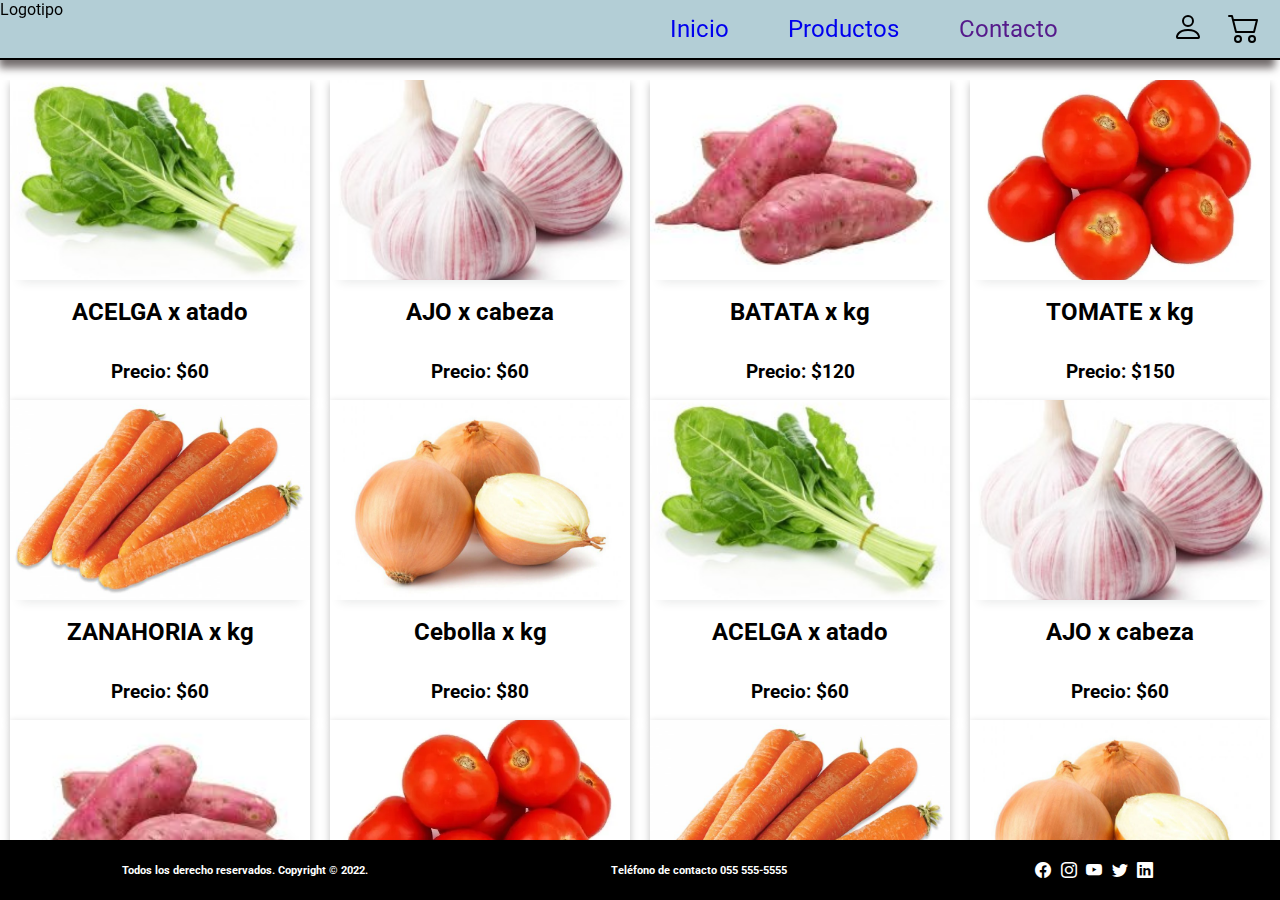
==== index.html @ 08e65d3b "first commit" ====
<!DOCTYPE html>
<html lang="es">
  <head>
    <meta charset="UTF-8" />
    <meta http-equiv="X-UA-Compatible" content="IE=edge" />
    <meta name="viewport" content="width=device-width, initial-scale=1.0" />
    <link rel="preconnect" href="https://fonts.googleapis.com">
    <link rel="preconnect" href="https://fonts.gstatic.com" crossorigin>
    <link href="https://fonts.googleapis.com/css2?family=Roboto:wght@400;700&family=The+Nautigal:wght@700&display=swap" rel="stylesheet">
   <link rel="stylesheet" href="https://cdn.jsdelivr.net/npm/bootstrap-icons@1.7.2/font/bootstrap-icons.css">
    <link rel="stylesheet" href="./style.css" />
    <title>Document</title>
  </head>
  <body>
    <header>
      <nav class="navbar">
          <div class="logo">
            Logotipo
          </div>
        <div class="barraMenu">
            <input type="checkbox" id="btn-menu" />
            <label for="btn-menu" id="burger">
              <svg xmlns="http://www.w3.org/2000/svg" width="32" height="32" fill="currentColor" class="bi bi-list" viewBox="0 0 16 16">
                <path  d="M2.5 12a.5.5 0 0 1 .5-.5h10a.5.5 0 0 1 0 1H3a.5.5 0 0 1-.5-.5zm0-4a.5.5 0 0 1 .5-.5h10a.5.5 0 0  1 0 1H3a.5.5 0 0 1-.5-.5zm0-4a.5.5 0 0 1 .5-.5h10a.5.5 0 0 1 0 1H3a.5.5 0 0 1-.5-.5z"/>
              </svg>
            </label>
            <div class="menu">
              <a href="#main">Inicio</a>
              <a href="#productos">Productos</a>
              <a href="">Contacto</a>
            </div>
            <div class="menuIcons">
              <a href=""></i>
                <svg xmlns="http://www.w3.org/2000/svg" width="32" height="32" viewBox="0 0 16 16">
                  <path d="M8 8a3 3 0 1 0 0-6 3 3 0 0 0 0 6zm2-3a2 2 0 1 1-4 0 2 2 0 0 1 4 0zm4 8c0 1-1 1-1 1H3s-1 0-1-1 1-4 6-4 6 3 6 4zm-1-.004c-.001-.246-.154-.986-.832-1.664C11.516 10.68 10.289 10 8 10c-2.29 0-3.516.68-4.168 1.332-.678.678-.83 1.418-.832 1.664h10z"/>
                </svg>              
              </a>
              <a href="">
                <svg xmlns="http://www.w3.org/2000/svg" width="32" height="32" viewBox="0 0 16 16">
                  <path d="M0 2.5A.5.5 0 0 1 .5 2H2a.5.5 0 0 1 .485.379L2.89 4H14.5a.5.5 0 0 1 .485.621l-1.5 6A.5.5 0 0 1 13 11H4a.5.5 0 0 1-.485-.379L1.61 3H.5a.5.5 0 0 1-.5-.5zM3.14 5l1.25 5h8.22l1.25-5H3.14zM5 13a1 1 0 1 0 0 2 1 1 0 0 0 0-2zm-2 1a2 2 0 1 1 4 0 2 2 0 0 1-4 0zm9-1a1 1 0 1 0 0 2 1 1 0 0 0 0-2zm-2 1a2 2 0 1 1 4 0 2 2 0 0 1-4 0z"/>
                </svg>
              </a>
            </div>
        </div>
      </nav>
    </header>
<!--     <main id="main">
       <div class="box-text">
         <h1>Frutas online</h1>
         <h3>Venta minorista de frutas y verduras</h3>
       </div>
    </main> -->
    <section id="productos">
      <div class="contenedor-grid">
        <div class="card">
          <img src="./img/Acelga.jpg" alt="acelga">
          <div class="contenido">
            <h2>ACELGA x atado</h2>
            <h3>Precio: $60</h3>
          </div>
        </div>
        <div class="card">
          <img src="./img/ajo.jpg" alt="ajo">
          <div class="contenido">
            <h2>AJO x cabeza</h2>
            <h3>Precio: $60</h3>
          </div>
        </div>
        <div class="card">
          <img src="./img/batata.jpg" alt="acelga">
          <div class="contenido">
            <h2>BATATA x kg</h2>
            <h3>Precio: $120</h3>
          </div>
        </div>
        <div class="card">
          <img src="./img/TomateOF.webp" alt="ajo">
          <div class="contenido">
            <h2>TOMATE x kg</h2>
            <h3>Precio: $150</h3>
          </div>
        </div>
        <div class="card">
          <img src="./img/Zanahoria.jpg" alt="acelga">
          <div class="contenido">
            <h2>ZANAHORIA x kg</h2>
            <h3>Precio: $60</h3>
          </div>
        </div>
        <div class="card">
          <img src="./img/cebolla.jpg" alt="ajo">
          <div class="contenido">
            <h2>Cebolla x kg</h2>
            <h3>Precio: $80</h3>
          </div>
        </div>
        <div class="card">
          <img src="./img/Acelga.jpg" alt="acelga">
          <div class="contenido">
            <h2>ACELGA x atado</h2>
            <h3>Precio: $60</h3>
          </div>
        </div>
        <div class="card">
          <img src="./img/ajo.jpg" alt="ajo">
          <div class="contenido">
            <h2>AJO x cabeza</h2>
            <h3>Precio: $60</h3>
          </div>
        </div>
        <div class="card">
          <img src="./img/batata.jpg" alt="acelga">
          <div class="contenido">
            <h2>BATATA x kg</h2>
            <h3>Precio: $120</h3>
          </div>
        </div>
        <div class="card">
          <img src="./img/TomateOF.webp" alt="ajo">
          <div class="contenido">
            <h2>TOMATE x kg</h2>
            <h3>Precio: $150</h3>
          </div>
        </div>
        <div class="card">
          <img src="./img/Zanahoria.jpg" alt="acelga">
          <div class="contenido">
            <h2>ZANAHORIA x kg</h2>
            <h3>Precio: $60</h3>
          </div>
        </div>
        <div class="card">
          <img src="./img/cebolla.jpg" alt="ajo">
          <div class="contenido">
            <h2>Cebolla x kg</h2>
            <h3>Precio: $80</h3>
          </div>
        </div>        
      </div>
    </section>
    <footer>
      <h6>Todos los derecho reservados. Copyright © 2022.</h6>
      <h6>Teléfono de contacto 055 555-5555</h6>
      <div class="footer_social">
          <a href="" target="_blank"><i class="bi bi-facebook"></i></a>
          <a href="" target="_blank"><i class="bi bi-instagram"></i></a>        
          <a href="" target="_blank"><i class="bi bi-youtube"></i></a>
          <a href="" target="_blank"><i class="bi bi-twitter"></i></a>
          <a href="" target="_blank"><i class="bi bi-linkedin"></i></a>
      </div>
    </footer>
  </body>
</html>
---- style.css ----
html {
  box-sizing: border-box;
  font-family: "Roboto", sans-serif;
  scroll-behavior: smooth;
}

*,
*::after,
*::before {
  margin: 0;
  padding: 0;
  box-sizing: inherit;
}


body {
 width: 100%;
 min-height: 100vh;
 display: flex;
 flex-direction: column;
}

.navbar {
  position:fixed;
  top: 0;
  left: 0;
  width: 100%;
  height: 60px;
  background-color: rgb(179, 206, 214);
  border-bottom: 2px solid #000;
  display: flex;
  justify-content: space-between;
  box-shadow: -3px 10px 8px -2px rgba(68, 60, 60, 0.75);
}

#btn-menu {
  display: none;
}
.barraMenu {
  width: 60%;
  display: flex;
  justify-content: flex-end;
  align-items: center;
}

#burger {
  cursor: pointer;
}

.menu {
  position: absolute;
  background-color: rgba(255, 255, 255, 0.6);
  color: #000;
  font-size: 1.5rem;
  width: 100%;
  border-radius: 5px;
  top: 70px;
  left: 0;
  width: 100%;
  display: flex;
  flex-direction: column;
  align-items: center;
  opacity: 0;
  transition: opacity 0.3s ease-in;
}

#btn-menu:checked ~ .menu {
  opacity: 95%;
}

svg {
  margin-right: 20px;
}

svg:hover {
  fill: rgb(214, 33, 33);
}

a {
  text-decoration: none;
  margin: 10px auto;
}

.menu a:hover {
  color: rgb(214, 33, 33);
}

#main {
  width: 100%;
  height: 100vh;
  padding-top:60px ;
  background-image: url(./img/frutas-verduras.webp);
  background-repeat: no-repeat;
  background-size: cover;  
  display: flex;
  justify-content:center;
  align-items: center;
}

h1 {
  font-family: 'The Nautigal', cursive;
  font-weight: 700;
  font-size: 8rem;
  color: rgb(245, 100, 100);
  padding: 30px;
  margin: 20px auto;
  text-shadow:4px 4px 4px #000000;
}

.box-text{
  display: flex;
  flex-direction: column;
  justify-content:center;
  align-items:center;
}

.box-text h3{
  font-family: 'The Nautigal', cursive;
  color:#fff;
  font-size: 2rem;
  font-weight: 400;
}

#productos {
  width: 100%;
  height: calc(100vh - 120px);
/*   background-image: url(./img/fruta_verdura2.jpg);
  background-repeat: no-repeat;
  background-size: cover;  
 */}

.contenedor-grid {
  width: 100%;
  height: 100%;
  margin-top: 80px;
  display: inline-flex;
  flex-wrap: wrap;
  justify-content:center;
  align-items:center;
  overflow: auto;
}

.card {
 width: 300px;
 height: 320px;
 margin: 0 auto;
 background-color:#fff;
 cursor: pointer;
 box-shadow: rgba(0, 0, 0, 0.24) 0px 3px 8px;
 overflow: hidden;
 display: flex;
 flex-direction: column;
 justify-content: space-between;
 align-items: center;
}

.card img {
  width: 100%;
  height: 200px;
  object-fit: cover;
  box-shadow: rgba(33, 35, 38, 0.1) 0px 12px 10px -10px;
}

.contenido {
  height: 100%;
  width: 100%;
  display: flex;
  flex-direction: column;
  justify-content: space-around;
  align-items: center;
}





/* FOOTER */

footer {
  margin-top: auto;
  width: 100%;
  height: 60px;
  background-color:rgb(0, 0, 0);
  color: white;
  display: flex;
  justify-content: space-around;
  align-items: center;
}

.footer_social {
  width:10%;
  display: flex;
  justify-content:center;
}

i {
  color: white;
}


@media (min-width: 768px) {
  #burger {
    display: none;
  }

  .barraMenu {
    width: 50%;
    justify-content: space-between;
  }

  .menu {
    position: static;
    width: 70%;
    background-color: transparent;
    opacity: 100%;
    color: #fff;
    display: flex;
    flex-direction: row;
    justify-content: flex-start;
    align-items: center;
  }

  h1 {
  font-size: 10rem;
}

.box-text{
  border: 1px solid #fff;
  border-radius: 15px;
  background-color: #ffffff70;
}

.box-text h3{
  color: rgb(65, 54, 54);
  font-size: 3rem;
  font-weight: 400;
}

}
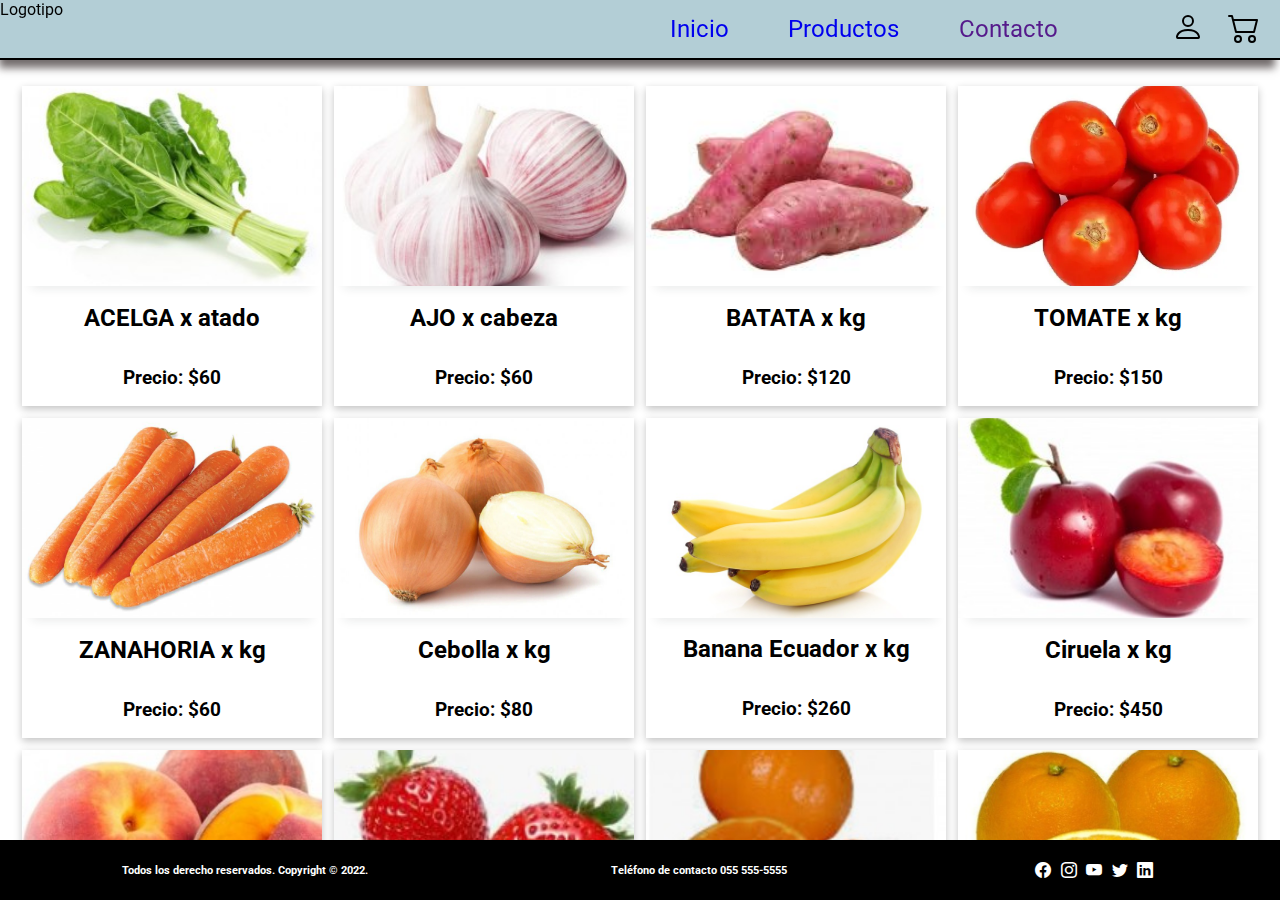
==== commit 08fc652b: "correcciones css" ====
--- a/index.html
+++ b/index.html
@@ -95,45 +95,45 @@
           </div>
         </div>
         <div class="card">
-          <img src="./img/Acelga.jpg" alt="acelga">
+          <img src="./img/BananaEcuador.jpg" alt="banana ecuador">
           <div class="contenido">
-            <h2>ACELGA x atado</h2>
-            <h3>Precio: $60</h3>
+            <h2>Banana Ecuador x kg</h2>
+            <h3>Precio: $260</h3>
           </div>
         </div>
         <div class="card">
-          <img src="./img/ajo.jpg" alt="ajo">
+          <img src="./img/ciruela.jpg" alt="ciruela">
           <div class="contenido">
-            <h2>AJO x cabeza</h2>
-            <h3>Precio: $60</h3>
+            <h2>Ciruela x kg</h2>
+            <h3>Precio: $450</h3>
           </div>
         </div>
         <div class="card">
-          <img src="./img/batata.jpg" alt="acelga">
+          <img src="./img/duraznoElegido.jpg" alt="durazno">
           <div class="contenido">
-            <h2>BATATA x kg</h2>
-            <h3>Precio: $120</h3>
+            <h2>Durazno elegido x kg</h2>
+            <h3>Precio: $350</h3>
           </div>
         </div>
         <div class="card">
-          <img src="./img/TomateOF.webp" alt="ajo">
+          <img src="./img/frutilla.jpg" alt="frutilla">
           <div class="contenido">
-            <h2>TOMATE x kg</h2>
-            <h3>Precio: $150</h3>
+            <h2>Frutilla x kg</h2>
+            <h3>Precio: $750</h3>
           </div>
         </div>
         <div class="card">
-          <img src="./img/Zanahoria.jpg" alt="acelga">
+          <img src="./img/mandarina.jpg" alt="mandarina">
           <div class="contenido">
-            <h2>ZANAHORIA x kg</h2>
-            <h3>Precio: $60</h3>
+            <h2>Mandarina x kg</h2>
+            <h3>Precio: $250</h3>
           </div>
         </div>
         <div class="card">
-          <img src="./img/cebolla.jpg" alt="ajo">
+          <img src="./img/naranjaElegida.jpg" alt="naranja">
           <div class="contenido">
-            <h2>Cebolla x kg</h2>
-            <h3>Precio: $80</h3>
+            <h2>Naranja Elegida x kg</h2>
+            <h3>Precio: $120</h3>
           </div>
         </div>        
       </div>
--- a/style.css
+++ b/style.css
@@ -133,6 +133,7 @@
   width: 100%;
   height: 100%;
   margin-top: 80px;
+  margin-bottom: 20px;
   display: inline-flex;
   flex-wrap: wrap;
   justify-content:center;
@@ -143,7 +144,7 @@
 .card {
  width: 300px;
  height: 320px;
- margin: 0 auto;
+ margin: 6px;
  background-color:#fff;
  cursor: pointer;
  box-shadow: rgba(0, 0, 0, 0.24) 0px 3px 8px;
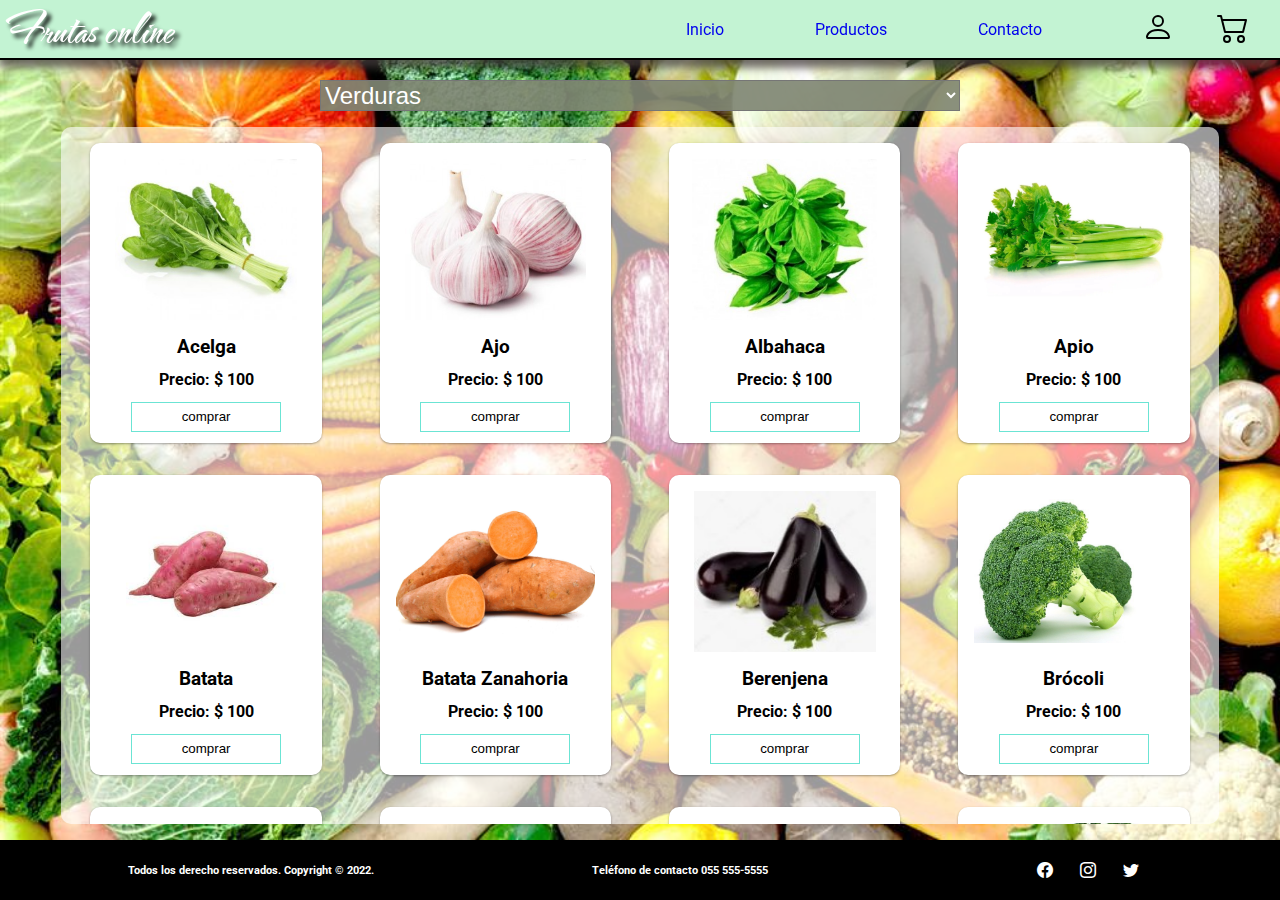
==== commit becc9006: "tercer commit" ====
--- a/index.html
+++ b/index.html
@@ -12,10 +12,10 @@
     <title>Document</title>
   </head>
   <body>
-    <header>
+    <header id="header">
       <nav class="navbar">
           <div class="logo">
-            Logotipo
+            Frutas online
           </div>
         <div class="barraMenu">
             <input type="checkbox" id="btn-menu" />
@@ -27,10 +27,11 @@
             <div class="menu">
               <a href="#main">Inicio</a>
               <a href="#productos">Productos</a>
-              <a href="">Contacto</a>
+              <a href="contacto.html">Contacto</a>
             </div>
             <div class="menuIcons">
-              <a href=""></i>
+              <div id="iconoUser"></div>
+              <a href="login.html" id="iconoLogin">
                 <svg xmlns="http://www.w3.org/2000/svg" width="32" height="32" viewBox="0 0 16 16">
                   <path d="M8 8a3 3 0 1 0 0-6 3 3 0 0 0 0 6zm2-3a2 2 0 1 1-4 0 2 2 0 0 1 4 0zm4 8c0 1-1 1-1 1H3s-1 0-1-1 1-4 6-4 6 3 6 4zm-1-.004c-.001-.246-.154-.986-.832-1.664C11.516 10.68 10.289 10 8 10c-2.29 0-3.516.68-4.168 1.332-.678.678-.83 1.418-.832 1.664h10z"/>
                 </svg>              
@@ -51,8 +52,13 @@
        </div>
     </main> -->
     <section id="productos">
-      <div class="contenedor-grid">
-        <div class="card">
+      <select id="select">
+       <option value="Verduras" selected>Verduras</option>
+       <option value="Frutas">Frutas</option>
+      </select>
+      <div id="grid-productos" class="grid-fluid">
+
+        <!-- <div class="card">
           <img src="./img/Acelga.jpg" alt="acelga">
           <div class="contenido">
             <h2>ACELGA x atado</h2>
@@ -135,19 +141,21 @@
             <h2>Naranja Elegida x kg</h2>
             <h3>Precio: $120</h3>
           </div>
-        </div>        
+        </div>         -->
       </div>
     </section>
     <footer>
-      <h6>Todos los derecho reservados. Copyright © 2022.</h6>
-      <h6>Teléfono de contacto 055 555-5555</h6>
+      <a href="#header">Ir a inicio</a>
+      <div class="footer-text">
+       <h6>Todos los derecho reservados. Copyright © 2022.</h6>
+       <h6>Teléfono de contacto 055 555-5555</h6>
+      </div>
       <div class="footer_social">
           <a href="" target="_blank"><i class="bi bi-facebook"></i></a>
           <a href="" target="_blank"><i class="bi bi-instagram"></i></a>        
-          <a href="" target="_blank"><i class="bi bi-youtube"></i></a>
           <a href="" target="_blank"><i class="bi bi-twitter"></i></a>
-          <a href="" target="_blank"><i class="bi bi-linkedin"></i></a>
-      </div>
+       </div>
     </footer>
+    <script src="./app.js" type="module"></script>
   </body>
 </html>
--- a/style.css
+++ b/style.css
@@ -12,7 +12,6 @@
   box-sizing: inherit;
 }
 
-
 body {
  width: 100%;
  min-height: 100vh;
@@ -20,13 +19,11 @@
  flex-direction: column;
 }
 
+
 .navbar {
-  position:fixed;
-  top: 0;
-  left: 0;
   width: 100%;
   height: 60px;
-  background-color: rgb(179, 206, 214);
+  background-color: rgb(195, 243, 211);
   border-bottom: 2px solid #000;
   display: flex;
   justify-content: space-between;
@@ -36,6 +33,8 @@
 #btn-menu {
   display: none;
 }
+
+
 .barraMenu {
   width: 60%;
   display: flex;
@@ -43,7 +42,14 @@
   align-items: center;
 }
 
-#burger {
+.menuIcons {
+  width: 150px;
+  display: flex;
+  justify-content: space-around;
+  align-items: center;
+}
+
+/* #burger {
   cursor: pointer;
 }
 
@@ -62,10 +68,10 @@
   align-items: center;
   opacity: 0;
   transition: opacity 0.3s ease-in;
-}
+} */
 
 #btn-menu:checked ~ .menu {
-  opacity: 95%;
+  opacity: 97%;
 }
 
 svg {
@@ -79,6 +85,18 @@
 a {
   text-decoration: none;
   margin: 10px auto;
+}
+
+#iconoUser {
+  width:40px;
+  height:40px;
+  background-color:rgba(60, 60, 134, 0.561);
+  border-radius: 50%;
+  color:white;
+  text-transform: uppercase;
+  font-size: 1.5rem;
+  text-align: center;
+  line-height: 40px;
 }
 
 .menu a:hover {
@@ -97,14 +115,25 @@
   align-items: center;
 }
 
-h1 {
+h1, .logo {
   font-family: 'The Nautigal', cursive;
   font-weight: 700;
+  text-shadow:4px 4px 4px #000000;
+}
+
+h1 {
+  color: rgb(148, 44, 44);
   font-size: 8rem;
-  color: rgb(245, 100, 100);
   padding: 30px;
   margin: 20px auto;
-  text-shadow:4px 4px 4px #000000;
+}
+
+.logo {
+  width:250px;
+  height:50px;
+  color:#fff;
+  font-size: 3rem;
+  margin-left: 5px;
 }
 
 .box-text{
@@ -123,75 +152,109 @@
 
 #productos {
   width: 100%;
-  height: calc(100vh - 120px);
-/*   background-image: url(./img/fruta_verdura2.jpg);
+  height: 62.5vh;
+  background-image: url(./img/fruta_verdura2.jpg);
   background-repeat: no-repeat;
   background-size: cover;  
- */}
-
-.contenedor-grid {
-  width: 100%;
-  height: 100%;
-  margin-top: 80px;
-  margin-bottom: 20px;
-  display: inline-flex;
-  flex-wrap: wrap;
-  justify-content:center;
-  align-items:center;
+  display: flex;
+  flex-direction: column;
+  justify-content: center;
+  align-items: center;
+}
+
+#select {
+  width: 50%;
+  height: 50px;
+  font-size: 1.5rem;
+  margin-top:10px;
+  background-color: rgba(128, 134, 115, 0.918);
+  color: #fff;
+}
+
+ .grid-fluid {
+  background-color: rgba(255, 255, 255, 0.6);
+  margin: 1rem auto;
+  max-width: 95%;
+  border-radius: 10px;
+  display: grid;
+  grid-template-columns: repeat(auto-fit, minmax(280px, 1fr));
   overflow: auto;
 }
 
-.card {
- width: 300px;
- height: 320px;
- margin: 6px;
- background-color:#fff;
- cursor: pointer;
- box-shadow: rgba(0, 0, 0, 0.24) 0px 3px 8px;
- overflow: hidden;
+.product-card {
+  background-color: white;
+  margin: 1rem auto;
+  padding: 1rem;
+  width: 80%;
+  height: 300px;
+  border-radius: 10px;
+  box-shadow: rgba(0, 0, 0, 0.12) 0px 1px 3px, rgba(0, 0, 0, 0.24) 0px 1px 2px;
+}
+.product-card:hover {
+  box-shadow: rgba(14, 30, 37, 0.12) 0px 2px 4px 0px, rgba(14, 30, 37, 0.32) 0px 2px 16px 0px;
+}
+.product-card img {
+  margin: 0;
+  width: 100%;
+  height: 60%;
+  object-fit: contain;
+}
+.product-card .card-info {
+  height: 120px;
+  display: flex;
+  flex-direction: column;
+  justify-content: space-evenly;
+  align-items: center;
+}
+.product-card .card-info .btn {
+  width: 150px;
+  height: 30px;
+  background-color: transparent;
+  border: 0.5px solid #6be4d4;
+  transition: background-color 0.2s ease-in-out;
+}
+.product-card .card-info .btn:hover {
+  background-color: #bfcecb;
+  border: 0.5px solid #000;
+}
+
+
+
+
+/* FOOTER */
+
+footer {
+  margin-top: auto;
+  width: 100%;
+  height: 30vh;
+  background-color:rgb(0, 0, 0);
+  color: white;
+  display: flex;
+  flex-direction: column;
+  justify-content: space-around;
+  align-items: center;
+}
+
+footer a {
+  text-decoration: none;
+  padding: 10px;
+  border-radius: 10px;
+  color: white;
+  /* background-color: rgb(40, 77, 82); */
+}
+
+.footer-text {
  display: flex;
  flex-direction: column;
- justify-content: space-between;
+ justify-content: center;
  align-items: center;
-}
-
-.card img {
-  width: 100%;
-  height: 200px;
-  object-fit: cover;
-  box-shadow: rgba(33, 35, 38, 0.1) 0px 12px 10px -10px;
-}
-
-.contenido {
-  height: 100%;
-  width: 100%;
-  display: flex;
-  flex-direction: column;
-  justify-content: space-around;
-  align-items: center;
-}
-
-
-
-
-
-/* FOOTER */
-
-footer {
-  margin-top: auto;
-  width: 100%;
-  height: 60px;
-  background-color:rgb(0, 0, 0);
-  color: white;
-  display: flex;
-  justify-content: space-around;
-  align-items: center;
 }
 
 .footer_social {
   width:10%;
   display: flex;
   justify-content:center;
+  
 }
 
 i {
@@ -208,8 +271,13 @@
     width: 50%;
     justify-content: space-between;
   }
-
-  .menu {
+.navbar {
+  position:fixed;
+  top: 0;
+  left: 0;
+}
+
+.menu {
     position: static;
     width: 70%;
     background-color: transparent;
@@ -225,6 +293,16 @@
   font-size: 10rem;
 }
 
+#select{
+ margin-top: 40px;
+}
+
+#productos {
+  width: 100%;
+  height: calc(100vh - 100px);
+  margin-top: 40px;
+}
+
 .box-text{
   border: 1px solid #fff;
   border-radius: 15px;
@@ -237,4 +315,20 @@
   font-weight: 400;
 }
 
-}
+footer {
+  height: 60px;
+  flex-direction:row;
+  justify-content:space-around;
+}
+
+.footer-text {
+  width: 50%;
+  flex-direction:row;
+  justify-content:space-between;
+}
+
+footer a[href="#header"] {
+  display: none;
+}
+
+}
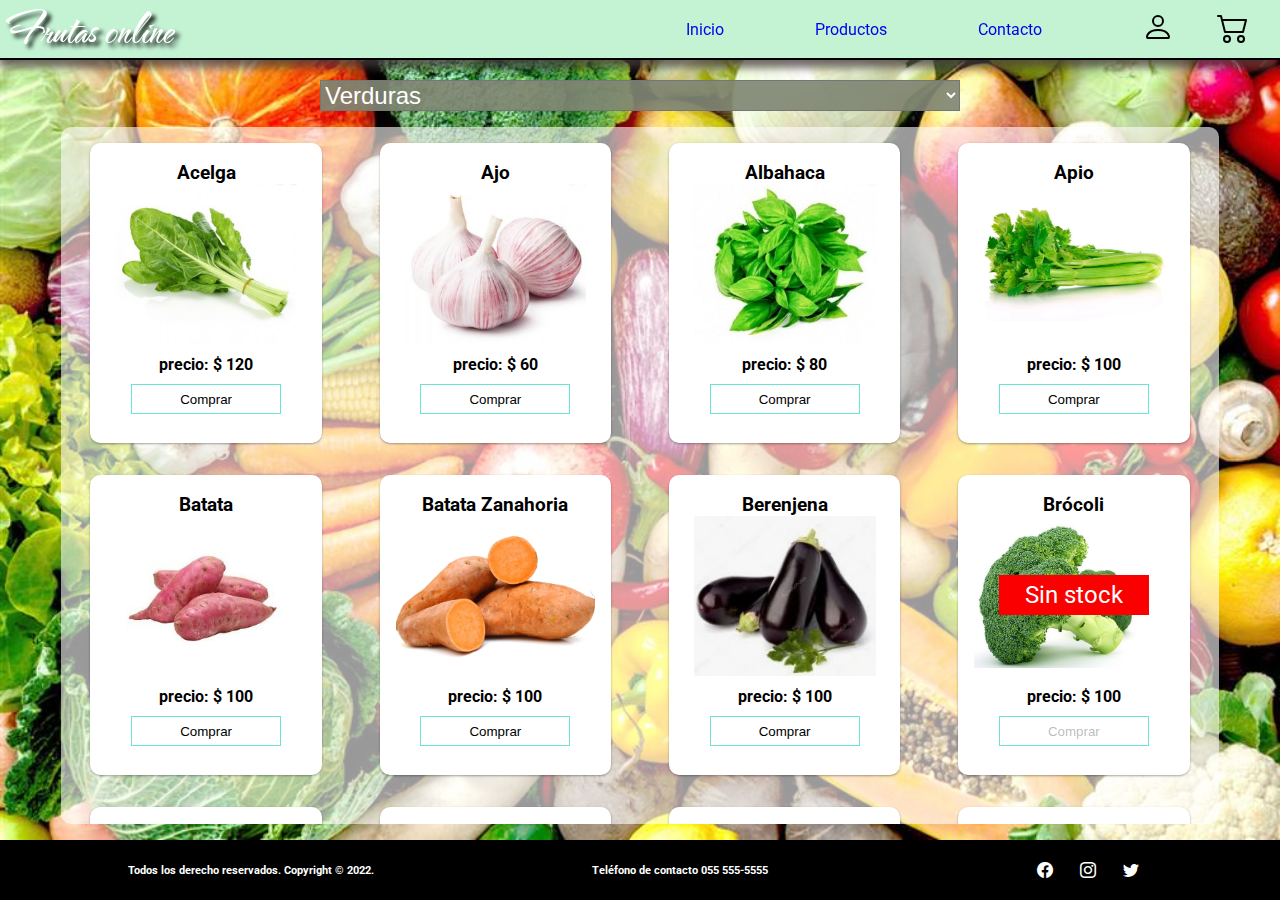
==== commit 2a6335a2: "terminando con el carrito" ====
--- a/index.html
+++ b/index.html
@@ -4,48 +4,78 @@
     <meta charset="UTF-8" />
     <meta http-equiv="X-UA-Compatible" content="IE=edge" />
     <meta name="viewport" content="width=device-width, initial-scale=1.0" />
-    <link rel="preconnect" href="https://fonts.googleapis.com">
-    <link rel="preconnect" href="https://fonts.gstatic.com" crossorigin>
-    <link href="https://fonts.googleapis.com/css2?family=Roboto:wght@400;700&family=The+Nautigal:wght@700&display=swap" rel="stylesheet">
-   <link rel="stylesheet" href="https://cdn.jsdelivr.net/npm/bootstrap-icons@1.7.2/font/bootstrap-icons.css">
+    <link rel="preconnect" href="https://fonts.googleapis.com" />
+    <link rel="preconnect" href="https://fonts.gstatic.com" crossorigin />
+    <link
+      href="https://fonts.googleapis.com/css2?family=Roboto:wght@400;700&family=The+Nautigal:wght@700&display=swap"
+      rel="stylesheet"
+    />
+    <link
+      rel="stylesheet"
+      href="https://cdn.jsdelivr.net/npm/bootstrap-icons@1.7.2/font/bootstrap-icons.css"
+    />
     <link rel="stylesheet" href="./style.css" />
     <title>Document</title>
   </head>
   <body>
     <header id="header">
       <nav class="navbar">
-          <div class="logo">
-            Frutas online
+        <div class="logo">Frutas online</div>
+        <div class="barraMenu">
+          <input type="checkbox" id="btn-menu" />
+          <label for="btn-menu" id="burger">
+            <svg
+              xmlns="http://www.w3.org/2000/svg"
+              width="32"
+              height="32"
+              fill="currentColor"
+              class="bi bi-list"
+              viewBox="0 0 16 16"
+            >
+              <path
+                d="M2.5 12a.5.5 0 0 1 .5-.5h10a.5.5 0 0 1 0 1H3a.5.5 0 0 1-.5-.5zm0-4a.5.5 0 0 1 .5-.5h10a.5.5 0 0  1 0 1H3a.5.5 0 0 1-.5-.5zm0-4a.5.5 0 0 1 .5-.5h10a.5.5 0 0 1 0 1H3a.5.5 0 0 1-.5-.5z"
+              />
+            </svg>
+          </label>
+          <div class="menu">
+            <a href="#main">Inicio</a>
+            <a href="#productos">Productos</a>
+            <a href="contacto.html">Contacto</a>
           </div>
-        <div class="barraMenu">
-            <input type="checkbox" id="btn-menu" />
-            <label for="btn-menu" id="burger">
-              <svg xmlns="http://www.w3.org/2000/svg" width="32" height="32" fill="currentColor" class="bi bi-list" viewBox="0 0 16 16">
-                <path  d="M2.5 12a.5.5 0 0 1 .5-.5h10a.5.5 0 0 1 0 1H3a.5.5 0 0 1-.5-.5zm0-4a.5.5 0 0 1 .5-.5h10a.5.5 0 0  1 0 1H3a.5.5 0 0 1-.5-.5zm0-4a.5.5 0 0 1 .5-.5h10a.5.5 0 0 1 0 1H3a.5.5 0 0 1-.5-.5z"/>
+          <div class="menuIcons">
+            <div id="iconoUser"></div>
+            <a href="login.html" id="iconoLogin">
+              <svg
+                xmlns="http://www.w3.org/2000/svg"
+                width="32"
+                height="32"
+                viewBox="0 0 16 16"
+              >
+                <path
+                  d="M8 8a3 3 0 1 0 0-6 3 3 0 0 0 0 6zm2-3a2 2 0 1 1-4 0 2 2 0 0 1 4 0zm4 8c0 1-1 1-1 1H3s-1 0-1-1 1-4 6-4 6 3 6 4zm-1-.004c-.001-.246-.154-.986-.832-1.664C11.516 10.68 10.289 10 8 10c-2.29 0-3.516.68-4.168 1.332-.678.678-.83 1.418-.832 1.664h10z"
+                />
               </svg>
-            </label>
-            <div class="menu">
-              <a href="#main">Inicio</a>
-              <a href="#productos">Productos</a>
-              <a href="contacto.html">Contacto</a>
-            </div>
-            <div class="menuIcons">
-              <div id="iconoUser"></div>
-              <a href="login.html" id="iconoLogin">
-                <svg xmlns="http://www.w3.org/2000/svg" width="32" height="32" viewBox="0 0 16 16">
-                  <path d="M8 8a3 3 0 1 0 0-6 3 3 0 0 0 0 6zm2-3a2 2 0 1 1-4 0 2 2 0 0 1 4 0zm4 8c0 1-1 1-1 1H3s-1 0-1-1 1-4 6-4 6 3 6 4zm-1-.004c-.001-.246-.154-.986-.832-1.664C11.516 10.68 10.289 10 8 10c-2.29 0-3.516.68-4.168 1.332-.678.678-.83 1.418-.832 1.664h10z"/>
-                </svg>              
-              </a>
-              <a href="">
-                <svg xmlns="http://www.w3.org/2000/svg" width="32" height="32" viewBox="0 0 16 16">
-                  <path d="M0 2.5A.5.5 0 0 1 .5 2H2a.5.5 0 0 1 .485.379L2.89 4H14.5a.5.5 0 0 1 .485.621l-1.5 6A.5.5 0 0 1 13 11H4a.5.5 0 0 1-.485-.379L1.61 3H.5a.5.5 0 0 1-.5-.5zM3.14 5l1.25 5h8.22l1.25-5H3.14zM5 13a1 1 0 1 0 0 2 1 1 0 0 0 0-2zm-2 1a2 2 0 1 1 4 0 2 2 0 0 1-4 0zm9-1a1 1 0 1 0 0 2 1 1 0 0 0 0-2zm-2 1a2 2 0 1 1 4 0 2 2 0 0 1-4 0z"/>
+            </a>
+            <a href="" id="iconoCarrito">
+              <div class="contenedor-icono-carrito">
+                <svg
+                  xmlns="http://www.w3.org/2000/svg"
+                  width="32"
+                  height="32"
+                  viewBox="0 0 16 16"
+                >
+                  <path
+                    d="M0 2.5A.5.5 0 0 1 .5 2H2a.5.5 0 0 1 .485.379L2.89 4H14.5a.5.5 0 0 1 .485.621l-1.5 6A.5.5 0 0 1 13 11H4a.5.5 0 0 1-.485-.379L1.61 3H.5a.5.5 0 0 1-.5-.5zM3.14 5l1.25 5h8.22l1.25-5H3.14zM5 13a1 1 0 1 0 0 2 1 1 0 0 0 0-2zm-2 1a2 2 0 1 1 4 0 2 2 0 0 1-4 0zm9-1a1 1 0 1 0 0 2 1 1 0 0 0 0-2zm-2 1a2 2 0 1 1 4 0 2 2 0 0 1-4 0z"
+                  />
                 </svg>
-              </a>
-            </div>
+                <div id="num-items"></div>
+              </div>
+            </a>
+          </div>
         </div>
       </nav>
     </header>
-<!--     <main id="main">
+    <!--         <main id="main">
        <div class="box-text">
          <h1>Frutas online</h1>
          <h3>Venta minorista de frutas y verduras</h3>
@@ -53,109 +83,72 @@
     </main> -->
     <section id="productos">
       <select id="select">
-       <option value="Verduras" selected>Verduras</option>
-       <option value="Frutas">Frutas</option>
+        <option value="Verduras" selected>Verduras</option>
+        <option value="Frutas">Frutas</option>
       </select>
-      <div id="grid-productos" class="grid-fluid">
+      <div id="grid-productos" class="grid-fluid"></div>
+    </section>
 
-        <!-- <div class="card">
-          <img src="./img/Acelga.jpg" alt="acelga">
-          <div class="contenido">
-            <h2>ACELGA x atado</h2>
-            <h3>Precio: $60</h3>
-          </div>
+    <section class="contenedor-carrito">
+      <div class="carrito">
+        <h2 class="titulo-carrito">Carrito de compras</h2>
+        <div class="headerCarrito">
+          <h3>Items</h3>
+          <h3>Cantidad</h3>
+          <h3>Precio</h3>
+          <h3>Total</h3>
         </div>
-        <div class="card">
-          <img src="./img/ajo.jpg" alt="ajo">
-          <div class="contenido">
-            <h2>AJO x cabeza</h2>
-            <h3>Precio: $60</h3>
-          </div>
-        </div>
-        <div class="card">
-          <img src="./img/batata.jpg" alt="acelga">
-          <div class="contenido">
-            <h2>BATATA x kg</h2>
-            <h3>Precio: $120</h3>
-          </div>
-        </div>
-        <div class="card">
-          <img src="./img/TomateOF.webp" alt="ajo">
-          <div class="contenido">
-            <h2>TOMATE x kg</h2>
-            <h3>Precio: $150</h3>
-          </div>
-        </div>
-        <div class="card">
-          <img src="./img/Zanahoria.jpg" alt="acelga">
-          <div class="contenido">
-            <h2>ZANAHORIA x kg</h2>
-            <h3>Precio: $60</h3>
-          </div>
-        </div>
-        <div class="card">
-          <img src="./img/cebolla.jpg" alt="ajo">
-          <div class="contenido">
-            <h2>Cebolla x kg</h2>
-            <h3>Precio: $80</h3>
-          </div>
-        </div>
-        <div class="card">
-          <img src="./img/BananaEcuador.jpg" alt="banana ecuador">
-          <div class="contenido">
-            <h2>Banana Ecuador x kg</h2>
-            <h3>Precio: $260</h3>
-          </div>
-        </div>
-        <div class="card">
-          <img src="./img/ciruela.jpg" alt="ciruela">
-          <div class="contenido">
-            <h2>Ciruela x kg</h2>
-            <h3>Precio: $450</h3>
-          </div>
-        </div>
-        <div class="card">
-          <img src="./img/duraznoElegido.jpg" alt="durazno">
-          <div class="contenido">
-            <h2>Durazno elegido x kg</h2>
-            <h3>Precio: $350</h3>
-          </div>
-        </div>
-        <div class="card">
-          <img src="./img/frutilla.jpg" alt="frutilla">
-          <div class="contenido">
-            <h2>Frutilla x kg</h2>
-            <h3>Precio: $750</h3>
-          </div>
-        </div>
-        <div class="card">
-          <img src="./img/mandarina.jpg" alt="mandarina">
-          <div class="contenido">
-            <h2>Mandarina x kg</h2>
-            <h3>Precio: $250</h3>
-          </div>
-        </div>
-        <div class="card">
-          <img src="./img/naranjaElegida.jpg" alt="naranja">
-          <div class="contenido">
-            <h2>Naranja Elegida x kg</h2>
-            <h3>Precio: $120</h3>
-          </div>
-        </div>         -->
+        <div id="itemsCarrito"></div>
+        <div id="footerCarrito"></div>
       </div>
     </section>
     <footer>
       <a href="#header">Ir a inicio</a>
       <div class="footer-text">
-       <h6>Todos los derecho reservados. Copyright © 2022.</h6>
-       <h6>Teléfono de contacto 055 555-5555</h6>
+        <h6>Todos los derecho reservados. Copyright © 2022.</h6>
+        <h6>Teléfono de contacto 055 555-5555</h6>
       </div>
       <div class="footer_social">
-          <a href="" target="_blank"><i class="bi bi-facebook"></i></a>
-          <a href="" target="_blank"><i class="bi bi-instagram"></i></a>        
-          <a href="" target="_blank"><i class="bi bi-twitter"></i></a>
-       </div>
+        <a href="" target="_blank"><i class="bi bi-facebook"></i></a>
+        <a href="" target="_blank"><i class="bi bi-instagram"></i></a>
+        <a href="" target="_blank"><i class="bi bi-twitter"></i></a>
+      </div>
     </footer>
+
+    <template id="template-card">
+      <article class="product-card">
+        <h3></h3>
+        <img />
+        <div class="sinStock">Sin stock</div>
+        <div class="card-info">
+          <h4></h4>
+          <button class="btn">Comprar</button>
+        </div>
+      </article>
+    </template>
+
+    <template id="template-carrito">
+      <div class="row-carrito">
+        <img />
+        <h3 id="item"></h3>
+        <div><input type="number" id="inputCantidad" min="0" /></div>
+        <h4>$<span>precio</span></h4>
+        <h3>$ <span>total</span></h3>
+      </div>
+    </template>
+
+    <template id="template-footer">
+      <div class="footer-linea1">
+        <h4>Total carrito</h4>
+        <div class="nCantidad"></div>
+        <button class="btn-vaciar">Vaciar carrito</button>
+        <h3 class="totalCarrito">$ <span>total</span></h3>
+      </div>
+      <div class="footer-linea2">
+       <button class="btn-footer" id="btnContinuar">Continuar comprando</button> 
+       <button class="btn-footer" id="btnComprar">Terminar compra</button> 
+      </div>
+    </template>
     <script src="./app.js" type="module"></script>
   </body>
 </html>
--- a/style.css
+++ b/style.css
@@ -2,6 +2,8 @@
   box-sizing: border-box;
   font-family: "Roboto", sans-serif;
   scroll-behavior: smooth;
+  --mostarDesplegable: polygon(0 0, 100% 0, 100% 100%, 0 100%);
+  --ocultarDesplegable: polygon(0 0, 100% 0, 100% 0, 0 0);
 }
 
 *,
@@ -13,12 +15,12 @@
 }
 
 body {
- width: 100%;
- min-height: 100vh;
- display: flex;
- flex-direction: column;
-}
-
+  width: 100%;
+  min-height: 100vh;
+  display: flex;
+  flex-direction: column;
+  overflow: hidden;
+}
 
 .navbar {
   width: 100%;
@@ -33,7 +35,6 @@
 #btn-menu {
   display: none;
 }
-
 
 .barraMenu {
   width: 60%;
@@ -88,17 +89,35 @@
 }
 
 #iconoUser {
-  width:40px;
-  height:40px;
-  background-color:rgba(60, 60, 134, 0.561);
+  width: 40px;
+  height: 40px;
+  background-color: rgba(60, 60, 134, 0.561);
   border-radius: 50%;
-  color:white;
+  color: white;
   text-transform: uppercase;
   font-size: 1.5rem;
   text-align: center;
   line-height: 40px;
 }
 
+.contenedor-icono-carrito {
+  position: relative;
+}
+
+#num-items {
+  width: 25px;
+  height: 25px;
+  background-color: red;
+  color: white;
+  z-index: 100;
+  border-radius: 50%;
+  position: absolute;
+  top: -8px;
+  left: 15px;
+  text-align: center;
+  line-height: 25px;
+}
+
 .menu a:hover {
   color: rgb(214, 33, 33);
 }
@@ -106,19 +125,20 @@
 #main {
   width: 100%;
   height: 100vh;
-  padding-top:60px ;
+  padding-top: 60px;
   background-image: url(./img/frutas-verduras.webp);
   background-repeat: no-repeat;
-  background-size: cover;  
-  display: flex;
-  justify-content:center;
-  align-items: center;
-}
-
-h1, .logo {
-  font-family: 'The Nautigal', cursive;
+  background-size: cover;
+  display: flex;
+  justify-content: center;
+  align-items: center;
+}
+
+h1,
+.logo {
+  font-family: "The Nautigal", cursive;
   font-weight: 700;
-  text-shadow:4px 4px 4px #000000;
+  text-shadow: 4px 4px 4px #000000;
 }
 
 h1 {
@@ -129,23 +149,23 @@
 }
 
 .logo {
-  width:250px;
-  height:50px;
-  color:#fff;
+  width: 250px;
+  height: 50px;
+  color: #fff;
   font-size: 3rem;
   margin-left: 5px;
 }
 
-.box-text{
-  display: flex;
-  flex-direction: column;
-  justify-content:center;
-  align-items:center;
-}
-
-.box-text h3{
-  font-family: 'The Nautigal', cursive;
-  color:#fff;
+.box-text {
+  display: flex;
+  flex-direction: column;
+  justify-content: center;
+  align-items: center;
+}
+
+.box-text h3 {
+  font-family: "The Nautigal", cursive;
+  color: #fff;
   font-size: 2rem;
   font-weight: 400;
 }
@@ -155,7 +175,7 @@
   height: 62.5vh;
   background-image: url(./img/fruta_verdura2.jpg);
   background-repeat: no-repeat;
-  background-size: cover;  
+  background-size: cover;
   display: flex;
   flex-direction: column;
   justify-content: center;
@@ -166,12 +186,12 @@
   width: 50%;
   height: 50px;
   font-size: 1.5rem;
-  margin-top:10px;
+  margin-top: 10px;
   background-color: rgba(128, 134, 115, 0.918);
   color: #fff;
 }
 
- .grid-fluid {
+.grid-fluid {
   background-color: rgba(255, 255, 255, 0.6);
   margin: 1rem auto;
   max-width: 95%;
@@ -182,6 +202,7 @@
 }
 
 .product-card {
+  position: relative;
   background-color: white;
   margin: 1rem auto;
   padding: 1rem;
@@ -189,9 +210,15 @@
   height: 300px;
   border-radius: 10px;
   box-shadow: rgba(0, 0, 0, 0.12) 0px 1px 3px, rgba(0, 0, 0, 0.24) 0px 1px 2px;
+  display: flex;
+  flex-direction: column;
+  justify-content: center;
+  align-items: center;
 }
 .product-card:hover {
-  box-shadow: rgba(14, 30, 37, 0.12) 0px 2px 4px 0px, rgba(14, 30, 37, 0.32) 0px 2px 16px 0px;
+  background-color: rgba(255, 255, 255, 0.8);
+  box-shadow: rgba(14, 30, 37, 0.12) 0px 2px 4px 0px,
+    rgba(14, 30, 37, 0.32) 0px 2px 16px 0px;
 }
 .product-card img {
   margin: 0;
@@ -200,26 +227,202 @@
   object-fit: contain;
 }
 .product-card .card-info {
-  height: 120px;
+  height: 80px;
   display: flex;
   flex-direction: column;
   justify-content: space-evenly;
   align-items: center;
 }
-.product-card .card-info .btn {
+.product-card .btn {
   width: 150px;
   height: 30px;
   background-color: transparent;
   border: 0.5px solid #6be4d4;
   transition: background-color 0.2s ease-in-out;
 }
-.product-card .card-info .btn:hover {
+.product-card .btn:hover {
   background-color: #bfcecb;
   border: 0.5px solid #000;
 }
 
-
-
+.sinStock {
+  position: absolute;
+  top: 100px;
+  width: 150px;
+  height: 40px;
+  background-color: rgb(251, 0, 0);
+  color: #fff;
+  font-size: 1.5rem;
+  text-align: center;
+  line-height: 40px;
+}
+
+/* Carrito */
+.contenedor-carrito {
+  position: absolute;
+  top: 62px;
+  right: 1px;
+  z-index: 100;
+  width: 99%;
+  height: 80%;
+  background-color: #fff;
+  border: 2px solid #000;
+  border-radius: 8px;
+  clip-path: var(--ocultarDesplegable);
+  clip-path: var(--mostarDesplegable);
+  transition: clip-path 0.2s ease-in-out;
+}
+
+.carrito {
+  width: 100%;
+  height: 100%;
+  display: flex;
+  flex-direction: column;
+  justify-content: flex-start;
+  align-items: center;
+}
+
+.titulo-carrito {
+  text-align: center;
+  width: 100%;
+  color: rgba(184, 21, 21, 0.808);
+}
+
+.headerCarrito {
+  height: 30px;
+  width: 99%;
+  line-height: 30px;
+  font-size: 0.7rem;
+  border: 1px solid #000;
+  background-color: rgba(206, 228, 171, 0.7);
+  box-shadow: 0px 3px 5px 0px rgba(0, 0, 0, 0.75);
+  margin: 10px 0;
+  display: flex;
+  justify-content: space-around;
+}
+
+.headerCarrito h3:first-child {
+  width: 25%;
+  text-align: center;
+}
+
+#itemsCarrito {
+  width: 98%;
+  max-height: 68%;
+  margin-left: 5px;
+  display: flex;
+  flex-direction: column;
+  overflow: auto;
+}
+
+.row-carrito {
+  font-size: 0.7rem;
+  display: flex;
+  justify-content: flex-start;
+  align-items: center;
+  border-bottom: 1px solid #000;
+}
+
+#item {
+  width: 30%;
+  margin: 0 3px;
+  text-align: left;
+  margin: 0 5px;
+}
+.row-carrito h4 {
+  width: 28%;
+  text-align: right;
+}
+
+.row-carrito input {
+  width: 30px;
+  height: 30px;
+  font-size: 0.7rem;
+  text-align: center;
+}
+
+.row-carrito div {
+  width: 30px;
+}
+
+.row-carrito h3:last-child {
+  width: 25%;
+  margin-right: 10px;
+  text-align: right;
+}
+
+#itemsCarrito img {
+  background-color: blue;
+  width: 40px;
+  height: 40px;
+}
+
+#footerCarrito {
+  width: 99%;
+  height: 90px;
+  margin-top: 10px;
+  font-size: 0.8rem;
+  font-weight: bold;
+  border: 1px solid #000;
+  background-color: rgba(206, 228, 171, 0.7);
+  box-shadow: 0px -3px 5px 0px rgba(0, 0, 0, 0.75);
+}
+
+.footer-linea1 {
+  padding: 5px;
+  width: 100%;
+  display: flex;
+  justify-content: space-between;
+  align-items: center;
+}
+
+.footer-linea2 {
+  width: 100%;
+  margin-top: 10px;
+  display: flex;
+  justify-content: space-around;
+  align-items: center;
+}
+
+  .nCantidad {
+    width: 60px;
+    text-align: right;
+  }
+
+
+.btn-vaciar {
+  height: 20px;
+  padding: 0 5px;
+  border-radius: 6px;
+  font-size: 0.6rem;
+  background-color: rgba(238, 28, 28, 0.856);
+  color: #fff;
+  cursor: pointer;
+  text-align: center;
+  transition: background-color 0.1s ease-in-out;
+}
+
+.btn-footer {
+  width: 100px;
+  height: 30px;
+  padding: 0 5px;
+  font-size: 0.7rem;
+  border-radius: 8px;
+  background-color: rgba(104, 241, 134, 0.678);
+  cursor: pointer;
+  transition: background-color 0.1s ease-in-out;
+}
+
+.btn-vaciar:hover {
+  background-color: rgb(155, 45, 45);
+}
+.btn-footer:hover {
+  background-color: rgb(0, 255, 55);
+}
+
+.mostarDesplegable {
+  clip-path: var(--mostarDesplegable);
+}
 
 /* FOOTER */
 
@@ -227,7 +430,7 @@
   margin-top: auto;
   width: 100%;
   height: 30vh;
-  background-color:rgb(0, 0, 0);
+  background-color: rgb(0, 0, 0);
   color: white;
   display: flex;
   flex-direction: column;
@@ -244,23 +447,21 @@
 }
 
 .footer-text {
- display: flex;
- flex-direction: column;
- justify-content: center;
- align-items: center;
+  display: flex;
+  flex-direction: column;
+  justify-content: center;
+  align-items: center;
 }
 
 .footer_social {
-  width:10%;
-  display: flex;
-  justify-content:center;
-  
+  width: 10%;
+  display: flex;
+  justify-content: center;
 }
 
 i {
   color: white;
 }
-
 
 @media (min-width: 768px) {
   #burger {
@@ -271,13 +472,13 @@
     width: 50%;
     justify-content: space-between;
   }
-.navbar {
-  position:fixed;
-  top: 0;
-  left: 0;
-}
-
-.menu {
+  .navbar {
+    position: fixed;
+    top: 0;
+    left: 0;
+  }
+
+  .menu {
     position: static;
     width: 70%;
     background-color: transparent;
@@ -290,45 +491,213 @@
   }
 
   h1 {
-  font-size: 10rem;
-}
-
-#select{
- margin-top: 40px;
-}
-
-#productos {
-  width: 100%;
-  height: calc(100vh - 100px);
-  margin-top: 40px;
-}
-
-.box-text{
-  border: 1px solid #fff;
-  border-radius: 15px;
-  background-color: #ffffff70;
-}
-
-.box-text h3{
-  color: rgb(65, 54, 54);
-  font-size: 3rem;
-  font-weight: 400;
-}
-
-footer {
-  height: 60px;
-  flex-direction:row;
-  justify-content:space-around;
-}
-
-.footer-text {
-  width: 50%;
-  flex-direction:row;
-  justify-content:space-between;
-}
-
-footer a[href="#header"] {
-  display: none;
-}
-
-}
+    font-size: 10rem;
+  }
+
+  #select {
+    margin-top: 40px;
+  }
+
+  #productos {
+    width: 100%;
+    height: calc(100vh - 100px);
+    margin-top: 40px;
+  }
+
+  .box-text {
+    border: 1px solid #fff;
+    border-radius: 15px;
+    background-color: #ffffff70;
+  }
+
+  .box-text h3 {
+    color: rgb(65, 54, 54);
+    font-size: 3rem;
+    font-weight: 400;
+  }
+
+  /* Carrito */
+  .contenedor-carrito {
+    position: absolute;
+    top: 62px;
+    right: 7px;
+    z-index: 100;
+    width: 40%;
+    height: 80%;
+    background-color: #fff;
+    border: 2px solid #000;
+    border-radius: 8px;
+    clip-path: var(--ocultarDesplegable);
+    transition: clip-path 0.2s ease-in-out;
+  }
+
+  .carrito {
+    width: 100%;
+    height: 100%;
+    display: flex;
+    flex-direction: column;
+    justify-content: flex-start;
+    align-items: center;
+  }
+
+  .titulo-carrito {
+    text-align: center;
+    width: 100%;
+    color: rgba(184, 21, 21, 0.808);
+  }
+
+  .headerCarrito {
+    height: 40px;
+    width: 99%;
+    line-height: 40px;
+    font-size: 1.3rem;
+    border: 1px solid #000;
+    background-color: rgba(206, 228, 171, 0.7);
+    box-shadow: 0px 3px 5px 0px rgba(0, 0, 0, 0.75);
+    margin: 10px 0;
+    display: flex;
+  }
+
+  .headerCarrito h3 {
+    display: inline-block;
+    text-align: center;
+  }
+
+  .headerCarrito h3:first-child {
+    width: 30%;
+  }
+  .headerCarrito h3:nth-child(2) {
+    width: 15%;
+  }
+  .headerCarrito h3:nth-child(3) {
+    width: 30%;
+  }
+  .headerCarrito h3:nth-child(4) {
+    width: 20%;
+  }
+
+  #itemsCarrito {
+    width: 98%;
+    max-height: 70%;
+    margin-left: 5px;
+    display: flex;
+    flex-direction: column;
+    overflow: auto;
+  }
+
+  .row-carrito {
+    font-size: 1.2rem;
+    display: flex;
+    justify-content: flex-start;
+    align-items: center;
+    border-bottom: 1px solid #000;
+  }
+
+  .row-carrito h3 {
+    padding: 10px 5px;
+    width: 23%;
+    text-align: left;
+    margin: 0 5px;
+  }
+  .row-carrito h4 {
+    padding: 10px 5px;
+    width: 28%;
+    text-align: right;
+    margin: 0 5px;
+  }
+
+  .row-carrito input {
+    width: 70px;
+    height: 40px;
+    font-size: 1.5rem;
+    text-align: center;
+  }
+
+  .row-carrito div {
+    width: 15%;
+    text-align: center;
+  }
+
+  .row-carrito h3:last-child {
+    width: 25%;
+    text-align: right;
+  }
+
+  #itemsCarrito img {
+    background-color: blue;
+    width: 60px;
+    height: 60px;
+  }
+
+  #footerCarrito {
+    padding: 10px;
+    height: 140px;
+    font-size: 1.6rem;
+  }
+
+  .footer-linea1 {
+    padding: 10px 10px;
+    width: 100%;
+    display: flex;
+    justify-content: space-between;
+    align-items: center;
+  }
+
+  .footer-linea2 {
+    width: 100%;
+    display: flex;
+    justify-content: space-around;
+    align-items: center;
+  }
+
+  .nCantidad { width: 95px;}
+
+  .btn-vaciar {
+    height: 40px;
+    padding: 10px;
+    border-radius: 8px;
+    font-size: 1rem;
+    background-color: rgba(238, 28, 28, 0.856);
+    color: #fff;
+    cursor: pointer;
+    transition: background-color 0.1s ease-in-out;
+  }
+
+  .btn-footer {
+    width: 300px;
+    height: 50px;
+    padding: 10px;
+    font-size: 1.2rem;
+    border-radius: 8px;
+    background-color: rgba(104, 241, 134, 0.678);
+    cursor: pointer;
+    transition: background-color 0.1s ease-in-out;
+  }
+
+  .btn-vaciar:hover {
+    background-color: rgb(155, 45, 45);
+  }
+  .btn-footer:hover {
+    background-color: rgb(0, 255, 55);
+  }
+
+  .mostarDesplegable {
+    clip-path: var(--mostarDesplegable);
+  }
+
+  footer {
+    height: 60px;
+    flex-direction: row;
+    justify-content: space-around;
+  }
+
+  .footer-text {
+    width: 50%;
+    flex-direction: row;
+    justify-content: space-between;
+  }
+
+  footer a[href="#header"] {
+    display: none;
+  }
+}
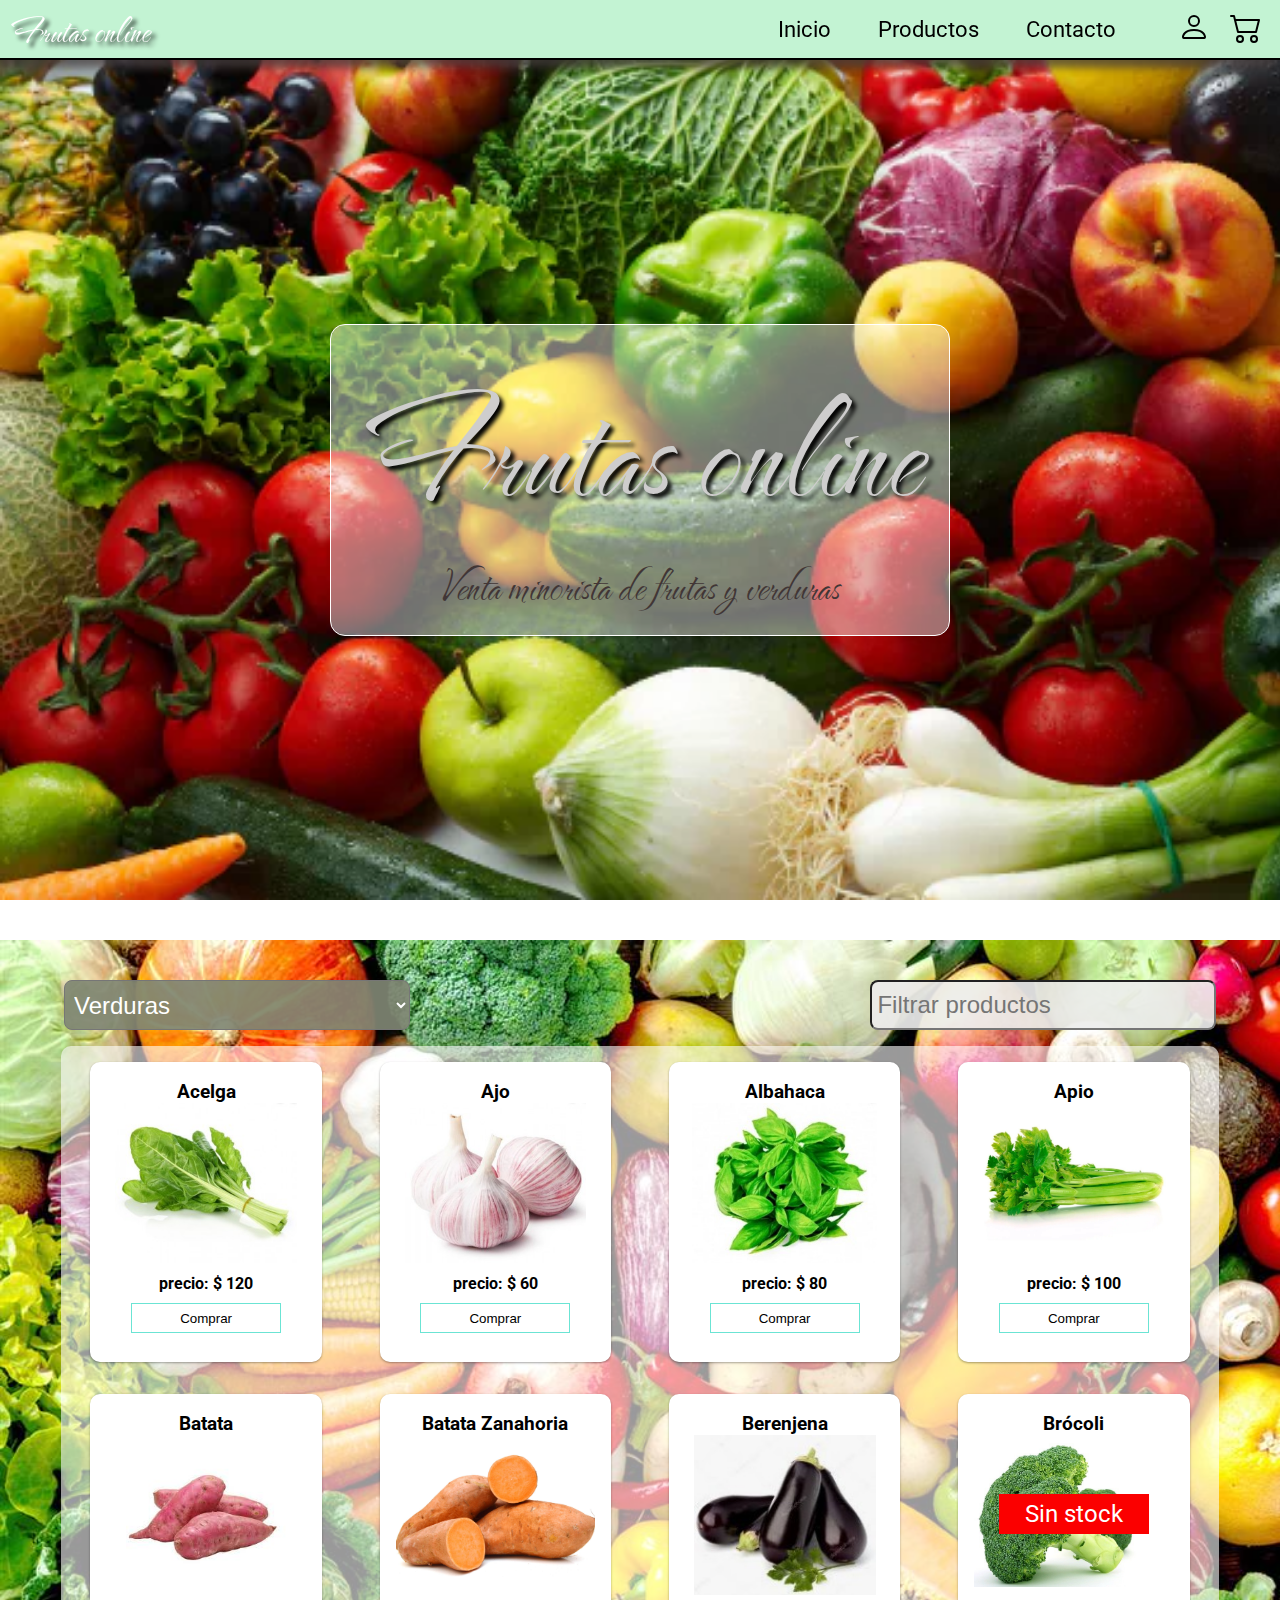
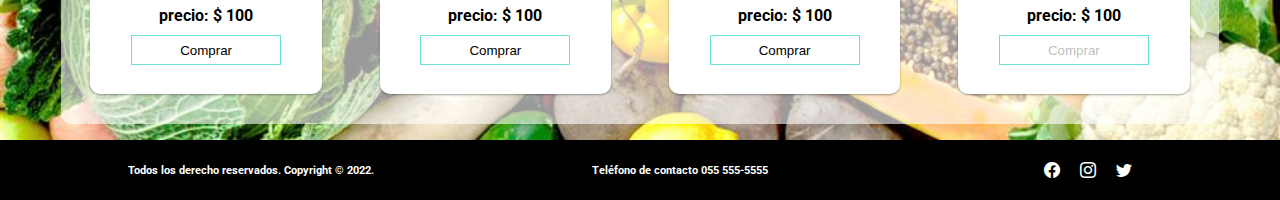
==== commit 6f2a7177: "llegando al final" ====
--- a/index.html
+++ b/index.html
@@ -22,26 +22,12 @@
       <nav class="navbar">
         <div class="logo">Frutas online</div>
         <div class="barraMenu">
-          <input type="checkbox" id="btn-menu" />
-          <label for="btn-menu" id="burger">
-            <svg
-              xmlns="http://www.w3.org/2000/svg"
-              width="32"
-              height="32"
-              fill="currentColor"
-              class="bi bi-list"
-              viewBox="0 0 16 16"
-            >
-              <path
-                d="M2.5 12a.5.5 0 0 1 .5-.5h10a.5.5 0 0 1 0 1H3a.5.5 0 0 1-.5-.5zm0-4a.5.5 0 0 1 .5-.5h10a.5.5 0 0  1 0 1H3a.5.5 0 0 1-.5-.5zm0-4a.5.5 0 0 1 .5-.5h10a.5.5 0 0 1 0 1H3a.5.5 0 0 1-.5-.5z"
-              />
-            </svg>
-          </label>
-          <div class="menu">
-            <a href="#main">Inicio</a>
-            <a href="#productos">Productos</a>
-            <a href="contacto.html">Contacto</a>
-          </div>
+          <ul class="enlaces-menu">
+            <li><a href="#main">Inicio</a></li>
+            <li><a href="#productos">Productos</a></li>
+            <li><a href="contacto.html">Contacto</a></li>
+          </ul>
+
           <div class="menuIcons">
             <div id="iconoUser"></div>
             <a href="login.html" id="iconoLogin">
@@ -72,23 +58,31 @@
               </div>
             </a>
           </div>
+
+          <button class="burger" type="button">
+            <span class="br-1"></span>
+            <span class="br-2"></span>
+            <span class="br-3"></span>
+          </button>
         </div>
       </nav>
     </header>
-    <!--         <main id="main">
-       <div class="box-text">
-         <h1>Frutas online</h1>
-         <h3>Venta minorista de frutas y verduras</h3>
-       </div>
-    </main> -->
+    <main id="main">
+      <div class="box-text">
+        <h1>Frutas online</h1>
+        <h3>Venta minorista de frutas y verduras</h3>
+      </div>
+    </main>
     <section id="productos">
-      <select id="select">
-        <option value="Verduras" selected>Verduras</option>
-        <option value="Frutas">Frutas</option>
-      </select>
+      <div class="barra-filtros">
+        <select id="select">
+          <option value="Verduras" selected>Verduras</option>
+          <option value="Frutas">Frutas</option>
+        </select>
+        <input type="search" id="filtro" placeholder="Filtrar productos" />
+      </div>
       <div id="grid-productos" class="grid-fluid"></div>
     </section>
-
     <section class="contenedor-carrito">
       <div class="carrito">
         <h2 class="titulo-carrito">Carrito de compras</h2>
@@ -145,10 +139,20 @@
         <h3 class="totalCarrito">$ <span>total</span></h3>
       </div>
       <div class="footer-linea2">
-       <button class="btn-footer" id="btnContinuar">Continuar comprando</button> 
-       <button class="btn-footer" id="btnComprar">Terminar compra</button> 
+        <button class="btn-footer" id="btnContinuar">
+          Continuar comprando
+        </button>
+        <button class="btn-footer" id="btnComprar">Terminar compra</button>
       </div>
     </template>
+
+    <section class="modal">
+      <div class="modalContainer">
+        <img src="./img/success.svg" class="modalImg" />
+        <h2 class="modalTitle"></h2>
+        <button class="modalClose">Aceptar</button>
+      </div>
+    </section>
     <script src="./app.js" type="module"></script>
   </body>
 </html>
--- a/style.css
+++ b/style.css
@@ -23,56 +23,70 @@
 }
 
 .navbar {
-  width: 100%;
-  height: 60px;
+  position: fixed;
+  width: 100%;
+  height: 110px;
   background-color: rgb(195, 243, 211);
   border-bottom: 2px solid #000;
   display: flex;
+  flex-direction: column;
   justify-content: space-between;
   box-shadow: -3px 10px 8px -2px rgba(68, 60, 60, 0.75);
 }
 
-#btn-menu {
+.barraMenu {
+  width: 100%;
+  position: relative;
+  display: flex;
+  justify-content: space-around;
+  align-items: center;
+}
+
+.burger {
+  display: block;
+  background-color: transparent;
+  cursor: pointer;
+  border: none;
+  margin: 0;
+  padding: 3px;
+  transition: 0.2s 0.1s;
+}
+
+.burger span {
+  background-color: #000000;
+  display: block;
+  height: 3px;
+  width: 28px;
+  margin: 5px auto;
+  border-radius: 2px;
+}
+.enlaces-menu {
   display: none;
-}
-
-.barraMenu {
-  width: 60%;
-  display: flex;
-  justify-content: flex-end;
-  align-items: center;
+  background-color: rgba(255, 255, 255, 0.9);
+  width: 95%;
+  position: absolute;
+  top: 55px;
+  right: 8px;
+  border: 1px solid #000;
+  border-radius: 6px;
+  text-align: center;
+}
+
+.enlaces-menu a {
+  display: block;
+  width: 100%;
+  padding: 20px 0;
+  text-decoration: none;
+  font-size: 1.6rem;
+  color: #000;
 }
 
 .menuIcons {
-  width: 150px;
+  width: 50%;
+  margin-bottom: 10px;
   display: flex;
   justify-content: space-around;
   align-items: center;
-}
-
-/* #burger {
-  cursor: pointer;
-}
-
-.menu {
-  position: absolute;
-  background-color: rgba(255, 255, 255, 0.6);
-  color: #000;
-  font-size: 1.5rem;
-  width: 100%;
-  border-radius: 5px;
-  top: 70px;
-  left: 0;
-  width: 100%;
-  display: flex;
-  flex-direction: column;
-  align-items: center;
-  opacity: 0;
-  transition: opacity 0.3s ease-in;
-} */
-
-#btn-menu:checked ~ .menu {
-  opacity: 97%;
 }
 
 svg {
@@ -81,11 +95,6 @@
 
 svg:hover {
   fill: rgb(214, 33, 33);
-}
-
-a {
-  text-decoration: none;
-  margin: 10px auto;
 }
 
 #iconoUser {
@@ -118,10 +127,6 @@
   line-height: 25px;
 }
 
-.menu a:hover {
-  color: rgb(214, 33, 33);
-}
-
 #main {
   width: 100%;
   height: 100vh;
@@ -137,23 +142,26 @@
 h1,
 .logo {
   font-family: "The Nautigal", cursive;
-  font-weight: 700;
+  font-weight: 400;
   text-shadow: 4px 4px 4px #000000;
 }
 
 h1 {
-  color: rgb(148, 44, 44);
-  font-size: 8rem;
-  padding: 30px;
-  margin: 20px auto;
+  background-color: #6be4d450;
+  color: rgb(206, 205, 205);
+  margin: 10px;
+  border-radius: 30px;
+  font-size: 6rem;
+  text-align: center;
 }
 
 .logo {
-  width: 250px;
+  width: 100%;
   height: 50px;
+  background-color: rgba(0, 0, 0, 0.15);
   color: #fff;
-  font-size: 3rem;
-  margin-left: 5px;
+  font-size: 2.5rem;
+  text-align: center;
 }
 
 .box-text {
@@ -182,13 +190,28 @@
   align-items: center;
 }
 
-#select {
-  width: 50%;
+.barra-filtros {
+  width: 100%;
+  display: flex;
+  padding: 0 2px;
+  justify-content: space-between;
+  align-items: flex-end;
+}
+
+#select,
+#filtro {
+  padding-left: 5px;
+  width: 48%;
   height: 50px;
-  font-size: 1.5rem;
-  margin-top: 10px;
+  font-size: 1rem;
   background-color: rgba(128, 134, 115, 0.918);
   color: #fff;
+  border-radius: 8px;
+}
+
+#filtro {
+  background-color: rgba(236, 236, 236, 0.918);
+  color: #000;
 }
 
 .grid-fluid {
@@ -258,18 +281,18 @@
 }
 
 /* Carrito */
+
 .contenedor-carrito {
-  position: absolute;
-  top: 62px;
+  position: fixed;
+  top: 113px;
   right: 1px;
-  z-index: 100;
+
   width: 99%;
   height: 80%;
   background-color: #fff;
   border: 2px solid #000;
   border-radius: 8px;
   clip-path: var(--ocultarDesplegable);
-  clip-path: var(--mostarDesplegable);
   transition: clip-path 0.2s ease-in-out;
 }
 
@@ -302,7 +325,7 @@
 }
 
 .headerCarrito h3:first-child {
-  width: 25%;
+  width: 18%;
   text-align: center;
 }
 
@@ -343,6 +366,7 @@
 
 .row-carrito div {
   width: 30px;
+  text-align: center;
 }
 
 .row-carrito h3:last-child {
@@ -384,11 +408,10 @@
   align-items: center;
 }
 
-  .nCantidad {
-    width: 60px;
-    text-align: right;
-  }
-
+.nCantidad {
+  width: 60px;
+  text-align: right;
+}
 
 .btn-vaciar {
   height: 20px;
@@ -429,7 +452,7 @@
 footer {
   margin-top: auto;
   width: 100%;
-  height: 30vh;
+  height: 20vh;
   background-color: rgb(0, 0, 0);
   color: white;
   display: flex;
@@ -463,39 +486,178 @@
   color: white;
 }
 
+/* Animaciones */
+
+@keyframes muestraMenu {
+  from {
+    opacity: 0;
+  }
+  to {
+    opacity: 1;
+  }
+}
+.grid-fluid.activado {
+  display: none;
+}
+
+.enlaces-menu.activado {
+  display: block;
+  animation: muestraMenu 350ms ease-in-out both;
+}
+
+.br-1.animado {
+  transform: rotate(-45deg) translate(-4px, 8px);
+}
+
+.br-2.animado {
+  opacity: 0;
+}
+.br-3.animado {
+  transform: rotate(45deg) translate(-4px, -8px);
+}
+
+.burger.girar:hover {
+  transform: rotate(360deg);
+}
+
+/* ventana Modal */
+.modal {
+  position: fixed;
+  top: 0;
+  left: 0;
+  right: 0;
+  bottom: 0;
+  background-color: #111111bd;
+  display: flex;
+  opacity: 0;
+  pointer-events: none;
+  transition: opacity 0.6s;
+}
+
+.modal-show {
+  opacity: 1;
+  pointer-events: unset;
+  transition: opacity 0.6s;
+}
+
+.modalContainer {
+  margin: auto;
+  width: 90%;
+  max-width: 600px;
+  max-height: 90%;
+  background-color: #fff;
+  border-radius: 6px;
+  padding: 3em 2.5em;
+  display: grid;
+  gap: 1em;
+  place-items: center;
+  grid-auto-columns: 100%;
+}
+
+.modalTitle {
+  text-align: center;
+  font-size: 2rem;
+}
+
+.modalImg {
+  width: 20%;
+  max-width: 60px;
+}
+
+.modalClose {
+  text-decoration: none;
+  color: #fff;
+  background-color: #f26250;
+  padding: 1em 3em;
+  border: 1px solid;
+  border-radius: 6px;
+  display: inline-block;
+  font-weight: 300;
+  transition: background-color 0.3s;
+}
+
+.modalClose:hover {
+  color: #f26250;
+  background-color: #fff;
+}
+
 @media (min-width: 768px) {
-  #burger {
+  .burger {
     display: none;
   }
 
+  .navbar {
+    flex-direction: row;
+    height: 60px;
+  }
+
   .barraMenu {
-    width: 50%;
+    width: 40%;
+    position: static;
     justify-content: space-between;
   }
-  .navbar {
-    position: fixed;
-    top: 0;
-    left: 0;
-  }
-
-  .menu {
-    position: static;
+
+  .enlaces-menu {
     width: 70%;
+    height: 58px;
     background-color: transparent;
-    opacity: 100%;
-    color: #fff;
     display: flex;
     flex-direction: row;
-    justify-content: flex-start;
+    justify-content: space-between;
     align-items: center;
+    position: static;
+    border: none;
+    list-style: none;
+  }
+
+  .enlaces-menu a {
+    padding: 10px;
+    font-size: 1.4rem;
+    display: inline-flex;
+  }
+
+  .enlaces-menu li {
+    display: flex;
+    justify-content: space-between;
+    align-items: center;
+  }
+
+  .enlaces-menu a:hover {
+    background-color: #ffffff5d;
+    color: red;
+    border-radius: 10px;
+  }
+
+  .menuIcons {
+    width: 20%;
+    margin: 0;
+  }
+
+  .logo {
+    width: 20%;
+    background-color: transparent;
+    text-align: left;
+    margin-left: 10px;
+    line-height: 60px;
   }
 
   h1 {
     font-size: 10rem;
-  }
-
+    background-color: transparent;
+  }
+
+  .barra-filtros {
+    padding: 0 5%;
+  }
+  
   #select {
     margin-top: 40px;
+  }
+
+  #select,
+  #filtro {
+    width: 30%;
+    font-size: 1.5rem;
   }
 
   #productos {
@@ -505,6 +667,7 @@
   }
 
   .box-text {
+    padding: 20px;
     border: 1px solid #fff;
     border-radius: 15px;
     background-color: #ffffff70;
@@ -518,17 +681,9 @@
 
   /* Carrito */
   .contenedor-carrito {
-    position: absolute;
     top: 62px;
     right: 7px;
-    z-index: 100;
     width: 40%;
-    height: 80%;
-    background-color: #fff;
-    border: 2px solid #000;
-    border-radius: 8px;
-    clip-path: var(--ocultarDesplegable);
-    transition: clip-path 0.2s ease-in-out;
   }
 
   .carrito {
@@ -540,69 +695,19 @@
     align-items: center;
   }
 
-  .titulo-carrito {
-    text-align: center;
-    width: 100%;
-    color: rgba(184, 21, 21, 0.808);
-  }
-
   .headerCarrito {
     height: 40px;
     width: 99%;
     line-height: 40px;
     font-size: 1.3rem;
-    border: 1px solid #000;
-    background-color: rgba(206, 228, 171, 0.7);
-    box-shadow: 0px 3px 5px 0px rgba(0, 0, 0, 0.75);
-    margin: 10px 0;
-    display: flex;
-  }
-
-  .headerCarrito h3 {
-    display: inline-block;
-    text-align: center;
-  }
-
-  .headerCarrito h3:first-child {
-    width: 30%;
-  }
-  .headerCarrito h3:nth-child(2) {
-    width: 15%;
-  }
-  .headerCarrito h3:nth-child(3) {
-    width: 30%;
-  }
-  .headerCarrito h3:nth-child(4) {
-    width: 20%;
-  }
-
-  #itemsCarrito {
-    width: 98%;
-    max-height: 70%;
-    margin-left: 5px;
-    display: flex;
-    flex-direction: column;
-    overflow: auto;
   }
 
   .row-carrito {
     font-size: 1.2rem;
-    display: flex;
-    justify-content: flex-start;
-    align-items: center;
-    border-bottom: 1px solid #000;
-  }
-
-  .row-carrito h3 {
-    padding: 10px 5px;
-    width: 23%;
-    text-align: left;
-    margin: 0 5px;
-  }
+  }
+
   .row-carrito h4 {
     padding: 10px 5px;
-    width: 28%;
-    text-align: right;
     margin: 0 5px;
   }
 
@@ -610,17 +715,10 @@
     width: 70px;
     height: 40px;
     font-size: 1.5rem;
-    text-align: center;
   }
 
   .row-carrito div {
     width: 15%;
-    text-align: center;
-  }
-
-  .row-carrito h3:last-child {
-    width: 25%;
-    text-align: right;
   }
 
   #itemsCarrito img {
@@ -638,29 +736,17 @@
   .footer-linea1 {
     padding: 10px 10px;
     width: 100%;
-    display: flex;
-    justify-content: space-between;
-    align-items: center;
-  }
-
-  .footer-linea2 {
-    width: 100%;
-    display: flex;
-    justify-content: space-around;
-    align-items: center;
-  }
-
-  .nCantidad { width: 95px;}
+  }
+
+  .nCantidad {
+    width: 95px;
+  }
 
   .btn-vaciar {
     height: 40px;
     padding: 10px;
     border-radius: 8px;
     font-size: 1rem;
-    background-color: rgba(238, 28, 28, 0.856);
-    color: #fff;
-    cursor: pointer;
-    transition: background-color 0.1s ease-in-out;
   }
 
   .btn-footer {
@@ -668,21 +754,6 @@
     height: 50px;
     padding: 10px;
     font-size: 1.2rem;
-    border-radius: 8px;
-    background-color: rgba(104, 241, 134, 0.678);
-    cursor: pointer;
-    transition: background-color 0.1s ease-in-out;
-  }
-
-  .btn-vaciar:hover {
-    background-color: rgb(155, 45, 45);
-  }
-  .btn-footer:hover {
-    background-color: rgb(0, 255, 55);
-  }
-
-  .mostarDesplegable {
-    clip-path: var(--mostarDesplegable);
   }
 
   footer {
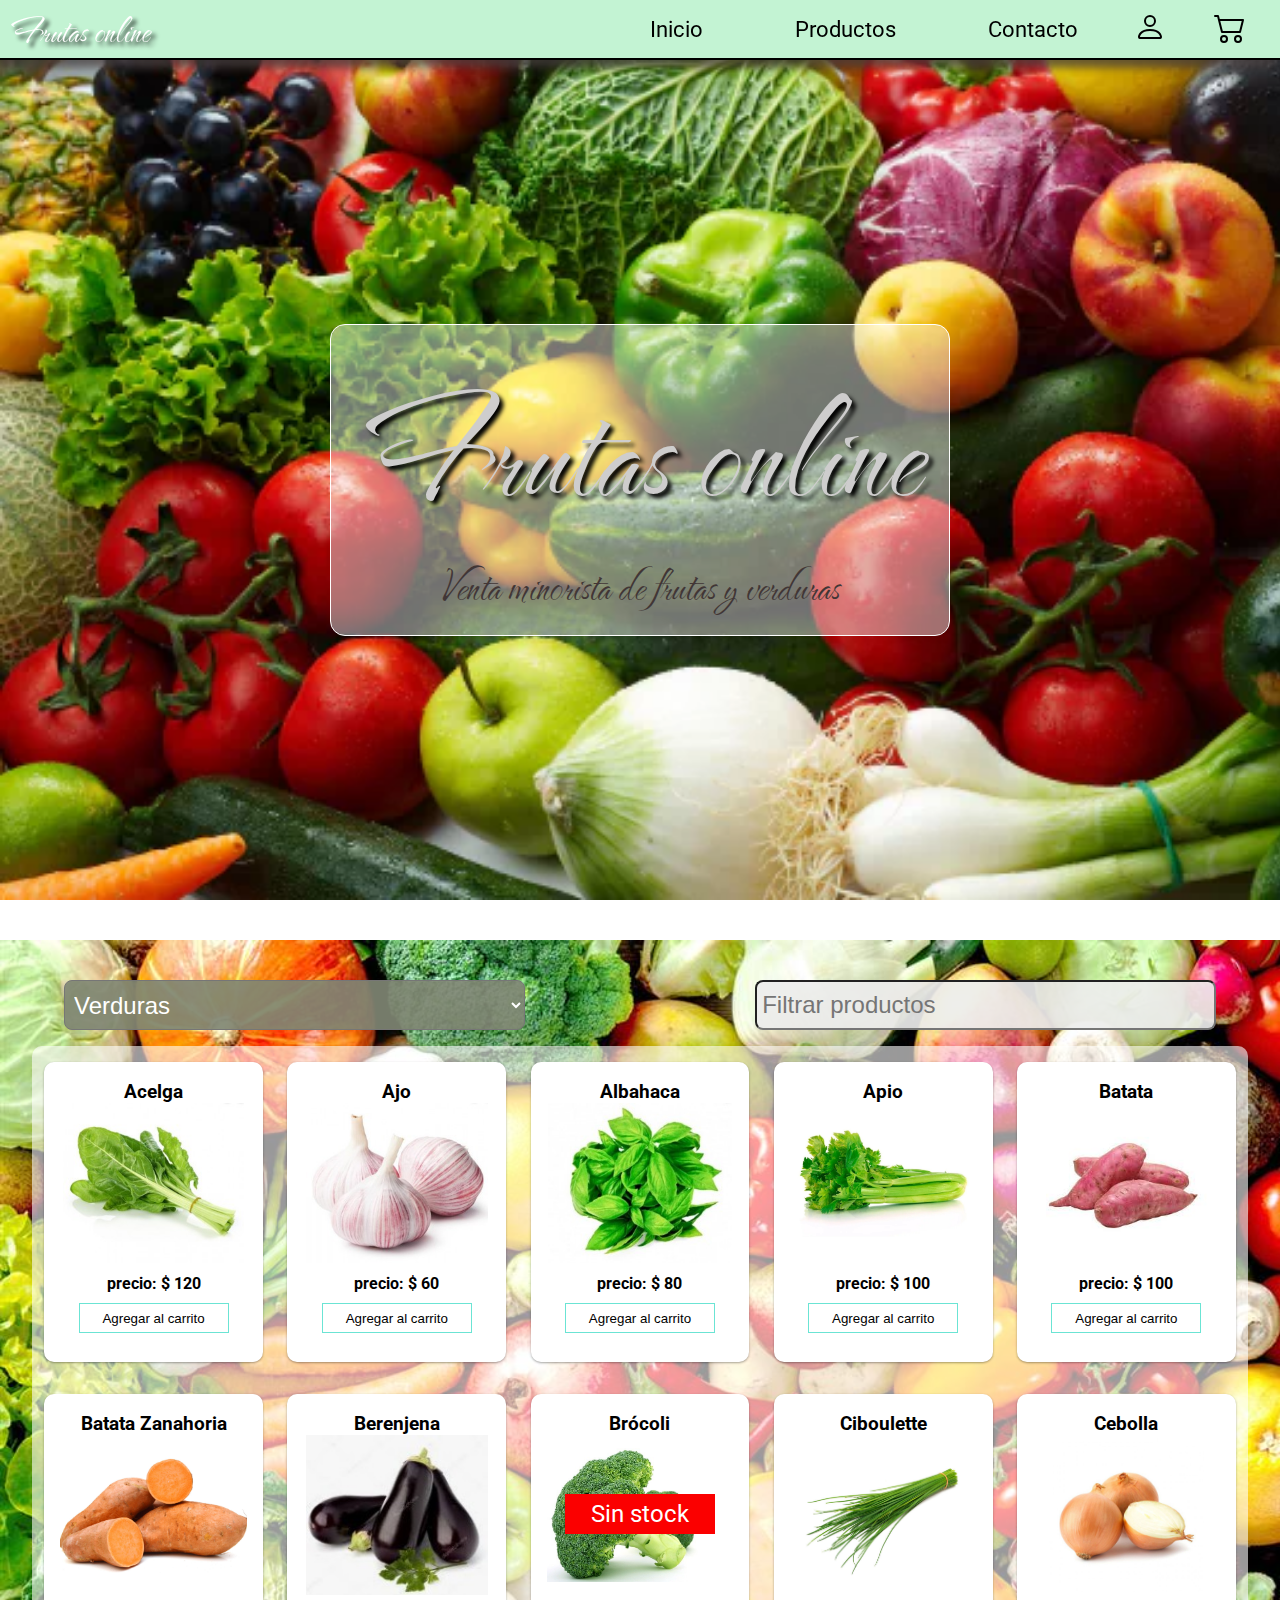
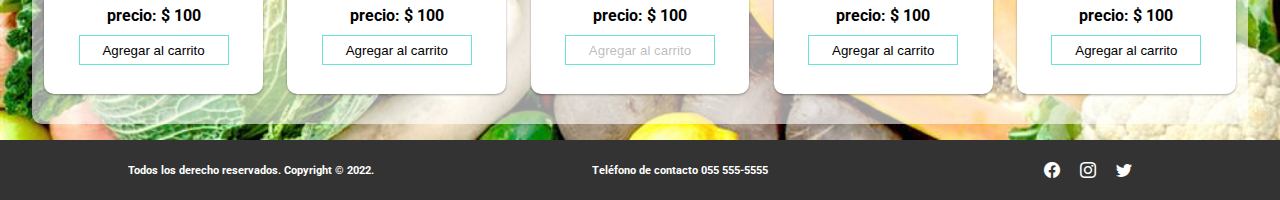
==== commit 641404bf: "proyecto terminado" ====
--- a/index.html
+++ b/index.html
@@ -4,6 +4,7 @@
     <meta charset="UTF-8" />
     <meta http-equiv="X-UA-Compatible" content="IE=edge" />
     <meta name="viewport" content="width=device-width, initial-scale=1.0" />
+    <link rel="shortcut icon" href="./img/favicon.png">
     <link rel="preconnect" href="https://fonts.googleapis.com" />
     <link rel="preconnect" href="https://fonts.gstatic.com" crossorigin />
     <link
@@ -15,7 +16,7 @@
       href="https://cdn.jsdelivr.net/npm/bootstrap-icons@1.7.2/font/bootstrap-icons.css"
     />
     <link rel="stylesheet" href="./style.css" />
-    <title>Document</title>
+    <title>Frutas online</title>
   </head>
   <body>
     <header id="header">
@@ -116,7 +117,7 @@
         <div class="sinStock">Sin stock</div>
         <div class="card-info">
           <h4></h4>
-          <button class="btn">Comprar</button>
+          <button class="btn">Agregar al carrito</button>
         </div>
       </article>
     </template>
--- a/style.css
+++ b/style.css
@@ -286,7 +286,6 @@
   position: fixed;
   top: 113px;
   right: 1px;
-
   width: 99%;
   height: 80%;
   background-color: #fff;
@@ -447,13 +446,21 @@
   clip-path: var(--mostarDesplegable);
 }
 
+.error {
+  background-color: #fff;
+  color: red;
+  font-size: 3rem;
+  font-weight: 700;
+  padding: 1rem;
+}
+
 /* FOOTER */
 
 footer {
   margin-top: auto;
   width: 100%;
   height: 20vh;
-  background-color: rgb(0, 0, 0);
+  background-color: rgba(0, 0, 0, 0.8);
   color: white;
   display: flex;
   flex-direction: column;
@@ -592,7 +599,7 @@
   }
 
   .barraMenu {
-    width: 40%;
+    width: 60%;
     position: static;
     justify-content: space-between;
   }
@@ -629,7 +636,7 @@
   }
 
   .menuIcons {
-    width: 20%;
+    width: 30%;
     margin: 0;
   }
 
@@ -649,14 +656,14 @@
   .barra-filtros {
     padding: 0 5%;
   }
-  
+
   #select {
     margin-top: 40px;
   }
 
   #select,
   #filtro {
-    width: 30%;
+    width: 40%;
     font-size: 1.5rem;
   }
 
@@ -664,6 +671,15 @@
     width: 100%;
     height: calc(100vh - 100px);
     margin-top: 40px;
+  }
+
+  .grid-fluid {
+    width: 99%;
+    grid-template-columns: repeat(auto-fit, minmax(240px, 1fr));
+  }
+
+  .product-card {
+    width: 90%;
   }
 
   .box-text {
@@ -683,7 +699,7 @@
   .contenedor-carrito {
     top: 62px;
     right: 7px;
-    width: 40%;
+    width: 80%;
   }
 
   .carrito {
@@ -728,13 +744,13 @@
   }
 
   #footerCarrito {
-    padding: 10px;
+    padding: 10px 0;
     height: 140px;
-    font-size: 1.6rem;
+    font-size: 1.2rem;
   }
 
   .footer-linea1 {
-    padding: 10px 10px;
+    padding: 10px 5px;
     width: 100%;
   }
 
@@ -772,3 +788,39 @@
     display: none;
   }
 }
+
+@media (min-width: 1024px) {
+  .barraMenu {
+    width: 60%;
+  }
+  
+  .menuIcons {
+    width: 25%;
+  }
+  
+  .grid-fluid {
+    width: 99%;
+    grid-template-columns: repeat(auto-fit, minmax(240px, 1fr));
+  }
+  
+  .product-card {
+    width: 90%;
+  }
+  
+  .contenedor-carrito {
+    width: 60%;
+  }
+  
+  .btn-footer {
+    width: 250px;
+  }
+}
+
+@media (min-width: 1024px) {
+  .barraMenu {
+    width: 50%;
+  }
+  .contenedor-carrito {
+    width: 50%;
+  }
+}
